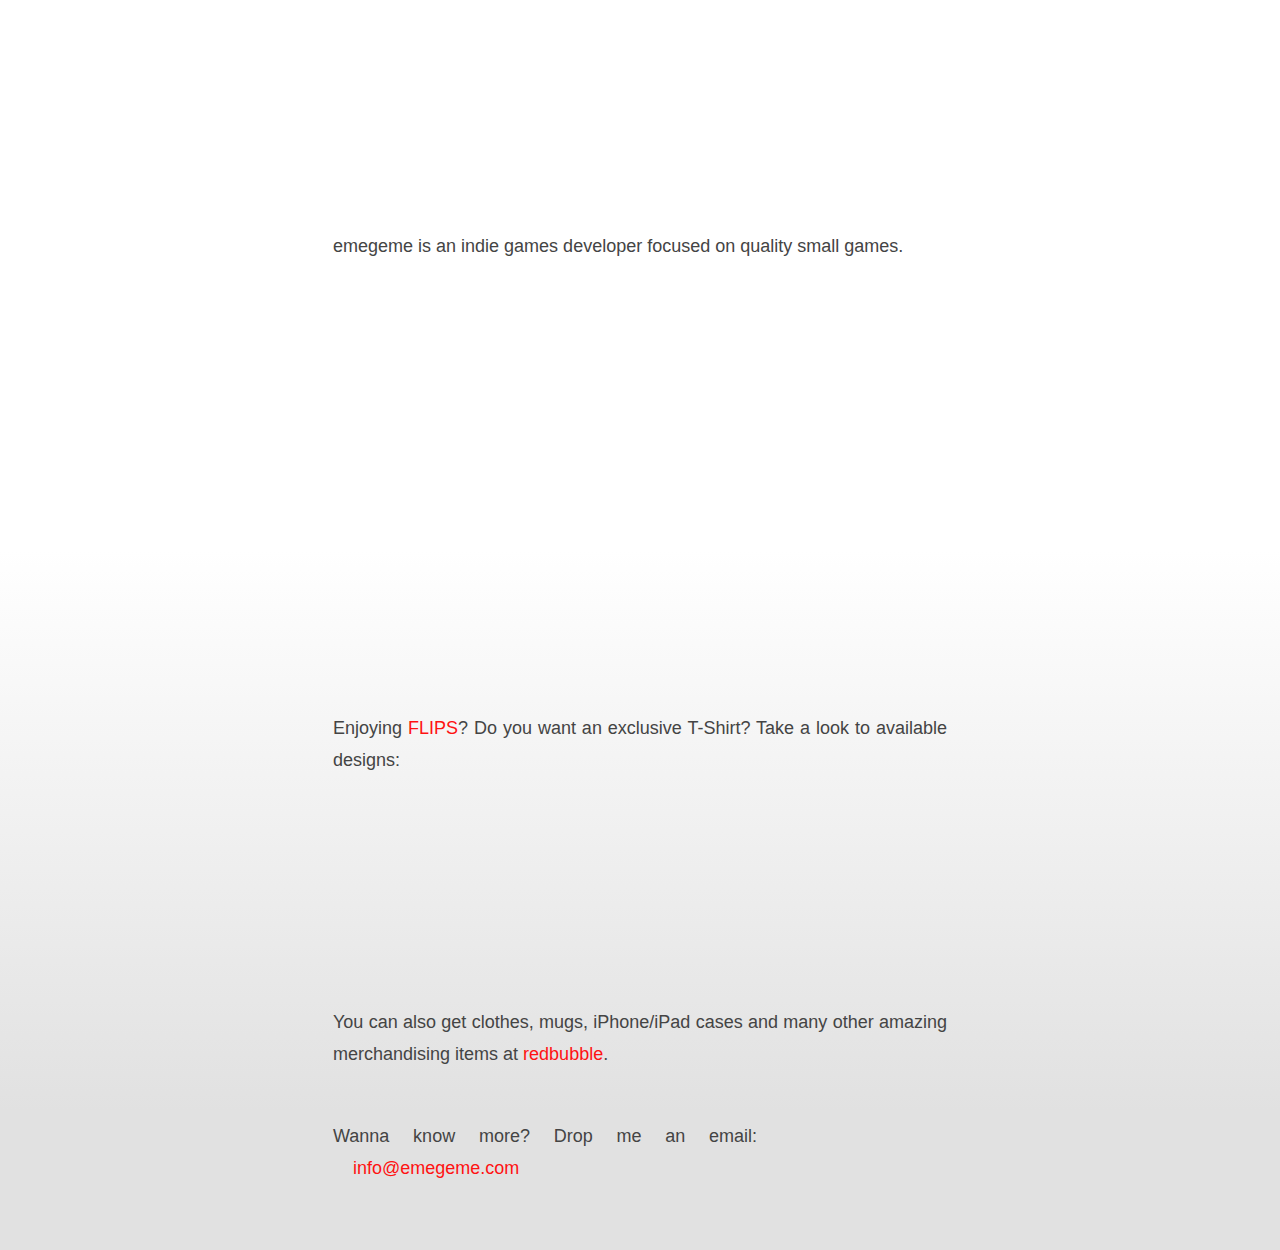
==== index.html @ 6b52ac9e "Update index.html" ====
<!DOCTYPE html>
<html>
    <head>
	    <meta charset="utf-8">
        <meta http-equiv="X-UA-Compatible" content="IE=edge,chrome=1">
		
        <title>emegeme - tech and videogames development</title>
        
        <meta name="title" content="emegeme - tech and videogames development" />
        <meta name="description" content="emegeme is an indie games developer, focused on creating quality small games." />
        <meta name="keywords" content="emegeme, raylib, flips, videogames, wp7, windows phone, games, mobile, android, custom games, advergaming, darts" />
		<meta name="viewport" content="width=device-width">        

        <!-- Facebook metatags for sharing -->
        <meta property="og:title" content="emegeme - tech and videogames development"/>
        <meta property="og:image:type" content="image/png" />
        <meta property="og:image" content="http://www.emegeme.com/common/emegeme_logo.png"/>
        <meta property="og:url" content="http://www.emegeme.com" />
        <meta property="og:site_name" content="emegeme"/>
        <meta property="og:description" content="emegeme is an indie games developer, focused on creating quality small games."/>

		<link rel="shortcut icon" href="favicon.ico" />
        <link href="common/style.css" rel="stylesheet" type="text/css" />

        <!-- jQuery JavaScript Library -->
        <script src="http://code.jquery.com/jquery-1.10.0.min.js" type="text/javascript"></script>

        <!-- jQuery SlimBox 2 plugin -->
        <script src="common/slimbox2/js/slimbox2.js" type="text/javascript"></script>
        <link rel="stylesheet" href="common/slimbox2/css/slimbox2.css" type="text/css" />
        
        <!-- Facebook Conversion Code for visitas_emegeme -->
        <script>
            (function() {
                var _fbq = window._fbq || (window._fbq = []);
                
                if (!_fbq.loaded) {
                    var fbds = document.createElement('script');
                    fbds.async = true;
                    fbds.src = '//connect.facebook.net/en_US/fbds.js';
                    var s = document.getElementsByTagName('script')[0];
                    s.parentNode.insertBefore(fbds, s);
                    _fbq.loaded = true;
                }
            })();
            window._fbq = window._fbq || [];
            window._fbq.push(['track', '6030427343801', {'value':'0.00','currency':'EUR'}]);
        </script>
        
        <noscript><img height="1" width="1" alt="" style="display:none" src="https://www.facebook.com/tr?ev=6030427343801&amp;cd[value]=0.00&amp;cd[currency]=EUR&amp;noscript=1" /></noscript>
    </head>

    <body>

        <div id="fulldata">

        <div id="title"></div>
        
        <p>emegeme is an indie games developer focused on quality small games.</p>

        <div id="games">
            <a id="game01" href="https://www.microsoft.com/en-us/store/p/dart-that-target/9nblggh08wf1" target="_blank"></a>
            <a id="game02" href="https://www.microsoft.com/en-us/store/p/flips/9nblggh08wcm" target="_blank"></a>
            <a id="game04" href="http://www.emegeme.com/presskit/flips/flips.html" target="_self"></a>
            <a id="game03" href="http://www.raylib.com" target="_blank"></a>
            <a id="game05" href="http://www.raylib.com/games/koala_seasons.html" target="_self"></a>
            <a id="game06" href="" target="_blank"></a>
        </div>
        
        <p>Enjoying <a href="https://www.microsoft.com/en-us/store/p/flips/9nblggh08wcm?rtc=1" target="_blank">FLIPS</a>? Do you want an exclusive T-Shirt? Take a look to available designs:</p>

        <div id="designs_container">
            <a href="tshirts/male_CacahueteBoy.jpg" rel="lightbox[tshirt]" title="Cacahuete Boy TShirt (male version)"><div class="box" id="tshirt01"></div></a>
            <a href="tshirts/female_CitricDreams.jpg" rel="lightbox[tshirt]" title="Citric Dreams TShirt (female version)"><div class="box" id="tshirt02"></div></a>
            <a href="tshirts/male_JustMyFries.jpg" rel="lightbox[tshirt]" title="Just My Fries TShirt (male version)"><div class="box" id="tshirt03"></div></a>
            <a href="tshirts/female_VeganRules.jpg" rel="lightbox[tshirt]" title="Vegan Rules (female version)"><div class="box" id="tshirt04"></div></a>
            <a href="tshirts/male_CoolPapa.jpg" rel="lightbox[tshirt]" title="Cool Papa (male version)"><div class="box" id="tshirt05"></div></a>
            <a href="http://www.redbubble.com/people/raysan/works/15110166-hot-hot-hot" target="_blank" title="Hot Hot Hot"><div class="box" id="tshirt06"></div></a>
            <a href="http://www.redbubble.com/people/raysan/works/15110576-coco-loco" target="_blank" title="Coco Loco"><div class="box" id="tshirt07"></div></a>
            <a href="http://www.redbubble.com/people/raysan/works/15110454-ole-guacamole" target="_blank" title="Ole Guacamole"><div class="box" id="tshirt08"></div></a>
            <a href="http://www.redbubble.com/people/raysan/works/15110275-lets-date" target="_blank" title="Let's Date"><div class="box" id="tshirt09"></div></a>
            <a href="http://www.redbubble.com/people/raysan/works/15110660-peas-n-love" target="_blank" title="Peas'n'Love"><div class="box" id="tshirt10"></div></a>
            <div class="box" id="tshirt00"></div>
            <div class="box" id="tshirt00"></div>
        </div>
        
        <p>You can also get clothes, mugs, iPhone/iPad cases and many other amazing merchandising items at <a href="http://www.redbubble.com/people/raysan">redbubble</a>.</p>
        
        <div id="down_container">
            <div id="contact">
                <p>Wanna know more? Drop me an email: <a id="info" href="mailto:info@emegeme.com?subject=Hello!&amp;body=Hello!">info@emegeme.com</a></p>
            </div>
            <div id="social">
                <a id="twitter" href="https://twitter.com/emegemegames" target="_blank"></a>
                <a id="facebook" href="https://www.facebook.com/emegemegames" target="_blank"></a>
            </div>
        </div>

        <div id="footer"></div>
        </div>

        <!-- GOOGLE ANALYTICS - New Asynchronous Snippet -->
        <script>
            (function(i,s,o,g,r,a,m){i['GoogleAnalyticsObject']=r;i[r]=i[r]||function(){
			(i[r].q=i[r].q||[]).push(arguments)},i[r].l=1*new Date();a=s.createElement(o),
			m=s.getElementsByTagName(o)[0];a.async=1;a.src=g;m.parentNode.insertBefore(a,m)
			})(window,document,'script','http://www.google-analytics.com/analytics.js','ga');

			ga('create', 'UA-30797022-1', 'emegeme.com');
			ga('send', 'pageview');
        </script>
    </body>
</html>
---- common/style.css ----
@font-face {
    font-family: 'antipasto_regular';
    src: url('font/antipasto_regular.eot');
    src: url('font/antipasto_regular.eot?#iefix') format('embedded-opentype'),
         url('font/antipasto_regular.woff') format('woff'),
         url('font/antipasto_regular.ttf') format('truetype');
    font-weight: normal;
    font-style: normal;
}

*{padding:0px; margin:0px; font-family: antipasto_regular,Verdana, Arial; -moz-font-smoothing: none;-webkit-font-smoothing: none; line-height:32px;}
a{text-decoration: none; color:#ff1212;}
a:hover{ color:#ff0036; }

body {
  margin: 0 auto;
  background-color: rgb(225,225,225);
  background-repeat: no-repeat; 
  background-image: linear-gradient(bottom, rgb(225,225,225) 5%, rgb(255,255,255) 53%);
  background-image: -o-linear-gradient(bottom, rgb(225,225,225) 5%, rgb(255,255,255) 53%);
  background-image: -moz-linear-gradient(bottom, rgb(225,225,225) 5%, rgb(255,255,255) 53%);
  background-image: -webkit-linear-gradient(bottom, rgb(225,225,225) 5%, rgb(255,255,255) 53%);
  background-image: -ms-linear-gradient(bottom, rgb(225,225,225) 5%, rgb(255,255,255) 53%);
  background-image: -webkit-gradient(linear, left bottom, left top, color-stop(0.05, rgb(225,225,225)), color-stop(0.53, rgb(255,255,255)));
  text-align: center;
}

p{
  font-size: 18px;
  margin-left: 1em;
  margin-right: 1em;
  margin-top: 20px;
  color: #444444;
  text-align: justify;
  line-height: 32px;
  -webkit-font-smoothing: antialiased;
}

::-webkit-scrollbar { width: 8px; height: 8px;}
::-webkit-scrollbar-button:start:decrement,
::-webkit-scrollbar-button:end:increment { display: block; height: 10px;}
::-webkit-scrollbar-button:vertical:increment { background-color: #fff;}
::-webkit-scrollbar-track-piece { background-color: #8d8d8d; -webkit-border-radius: 4px;}
::-webkit-scrollbar-thumb:vertical { height: 50px; background-color: #ffa523; -webkit-border-radius: 3px;}
::-webkit-scrollbar-thumb:horizontal { width: 50px; background-color: #ffa523; -webkit-border-radius: 3px;}
  
#fulldata {
	width: 650px;
	height: 600px;
	margin: 0 auto 0 auto;
	float: none;
	position: relative;
}

#title {
	width: 650px;
	height: 210px; 
	position: relative;
	top: 10px;
	background-image: url(logo.png);
}

/* GAMES SECTION STYLE */
/* -------------------------------------------- */
#games {
	width: 650px;
	height: 430px; 
	position: relative;
	top: 10px;
}

#game01 {
	width: 215px;
	height: 215px;
	float: left;
	position: relative;
	top: 0px;
	left: 2px;
    background-image: url(btn_game01.png);
	background-position: 0 215px;
	cursor: pointer;
	z-index: 6;
}#game01:hover{ background-position: 0 0; }

#game02 {
	width: 215px;
	height: 215px;
	float: left;
	position: relative;
	top: 0px;
	left: 2px;
    background-image: url(btn_game02.png);
	background-position: 0 215px;
	cursor: pointer;
	z-index: 6;
}#game02:hover{ background-position: 0 0; }

#game03 {
	width: 215px;
	height: 215px;
	float: left;
	position: relative;
	top: 0px;
	left: 2px;
    background-image: url(../common/btn_game03.png);
	background-position: 0 215px;
	z-index: 6;
}#game03:hover{ background-position: 0 0; }

#game04 {
	width: 215px;
	height: 215px;
	float: left;
	position: relative;
	top: 0px;
	left: 2px;
    background-image: url(btn_game04.png);
	background-position: 0 215px;
	z-index: 6;
}#game04:hover{ background-position: 0 0; }

#game05 {
	width: 215px;
	height: 215px;
	float: left;
	position: relative;
	top: 0px;
	left: 2px;
    background-image: url(btn_game05.png);
	background-position: 0 215px;
	z-index: 6;
}#game05:hover{ background-position: 0 0; }

#game06 {
	width: 215px;
	height: 215px;
	float: left;
	position: relative;
	top: 0px;
	left: 2px;
    background-image: url(btn_game_null.png);
	background-position: 0 215px;
    cursor: default;
	z-index: 6;
}#game06:hover{ }
/* -------------------------------------------- */

/* TSHIRTS SECTION STYLE */
/* -------------------------------------------- */
#designs_container{
	width: 650px;
	height: 210px; 
	position: relative;
	top: 0px;
	left: 22px;
	overflow: visible;
}

.box {
	width: 80px;
	height: 80px;
	float: left;
	position: relative;
	top: 0px;
	background-position: 0 -80px;
    background-repeat: no-repeat;
	cursor: pointer;
	z-index: 6;
    margin-right: 23px;
    margin-top: 20px;
}

#tshirt00{ background-image: url(../tshirts/tshirt00.png); cursor: default;
}#tshirt00:hover{ background-position: 0 0; }

#tshirt01 { background-image: url(../tshirts/tshirt01.png);
}#tshirt01:hover{ background-position: 0 0; }

#tshirt02 { background-image: url(../tshirts/tshirt02.png);
}#tshirt02:hover{ background-position: 0 0; }

#tshirt03 { background-image: url(../tshirts/tshirt03.png);
}#tshirt03:hover{ background-position: 0 0; }

#tshirt04{ background-image: url(../tshirts/tshirt04.png);
}#tshirt04:hover{ background-position: 0 0; }

#tshirt05{ background-image: url(../tshirts/tshirt05.png);
}#tshirt05:hover{ background-position: 0 0; }

#tshirt06{ background-image: url(../tshirts/tshirt06.png);
}#tshirt06:hover{ background-position: 0 0; }

#tshirt07{ background-image: url(../tshirts/tshirt07.png);
}#tshirt07:hover{ background-position: 0 0; }

#tshirt08{ background-image: url(../tshirts/tshirt08.png);
}#tshirt08:hover{ background-position: 0 0; }

#tshirt09{ background-image: url(../tshirts/tshirt09.png);
}#tshirt09:hover{ background-position: 0 0; }

#tshirt10{ background-image: url(../tshirts/tshirt10.png);
}#tshirt10:hover{ background-position: 0 0; }
/* -------------------------------------------- */

#info {
	height: 20px;
	position: relative;
	top: 0px;
	cursor: pointer;
    color: AAAAAA;
    margin-left: 20px;
}

#wanttshirt { margin-top: 5px;}
#wanttshirt_link { margin-left: 44px; }

#down_container {
	width: 650px;
	height: 120px; 
	position: relative;
	top: 10px;
}

#contact {
    width: 460px;
    height: 100px;
    position: relative;
    float: left;
    top: 20px;
}

#social {
    width: 150px;
    height: 70px;
    position: relative;
    float: left;
    margin-top: 30px;
    margin-left: 36px;
}

#twitter {
	width: 50px;
	height: 50px;
	float: left;
	position: relative;
	top: 0px;
	left: 2px;
    background-image: url(btn_twitter.png);
	background-position: 0 50px;
	cursor: pointer;
	z-index: 6;
    margin-right: 16px;
}#twitter:hover{ background-position: 0 0; }

#facebook {
	width: 50px;
	height: 50px;
	float: left;
	position: relative;
	top: 0px;
	left: 2px;
    background-image: url(btn_facebook.png);
	background-position: 0 50px;
	cursor: pointer;
	z-index: 6;
}#facebook:hover{ background-position: 0 0; }

#footer {
	width: 650px;
	height: 40px; 
	position: relative;
	margin-top: 20px;
	background-image: url(copyright.png);
	background-repeat: no-repeat;
}

img.logo {
	position: absolute;
	left: 0;
	top: 0;
    z-index: 0;
}

#art { opacity: 0; }
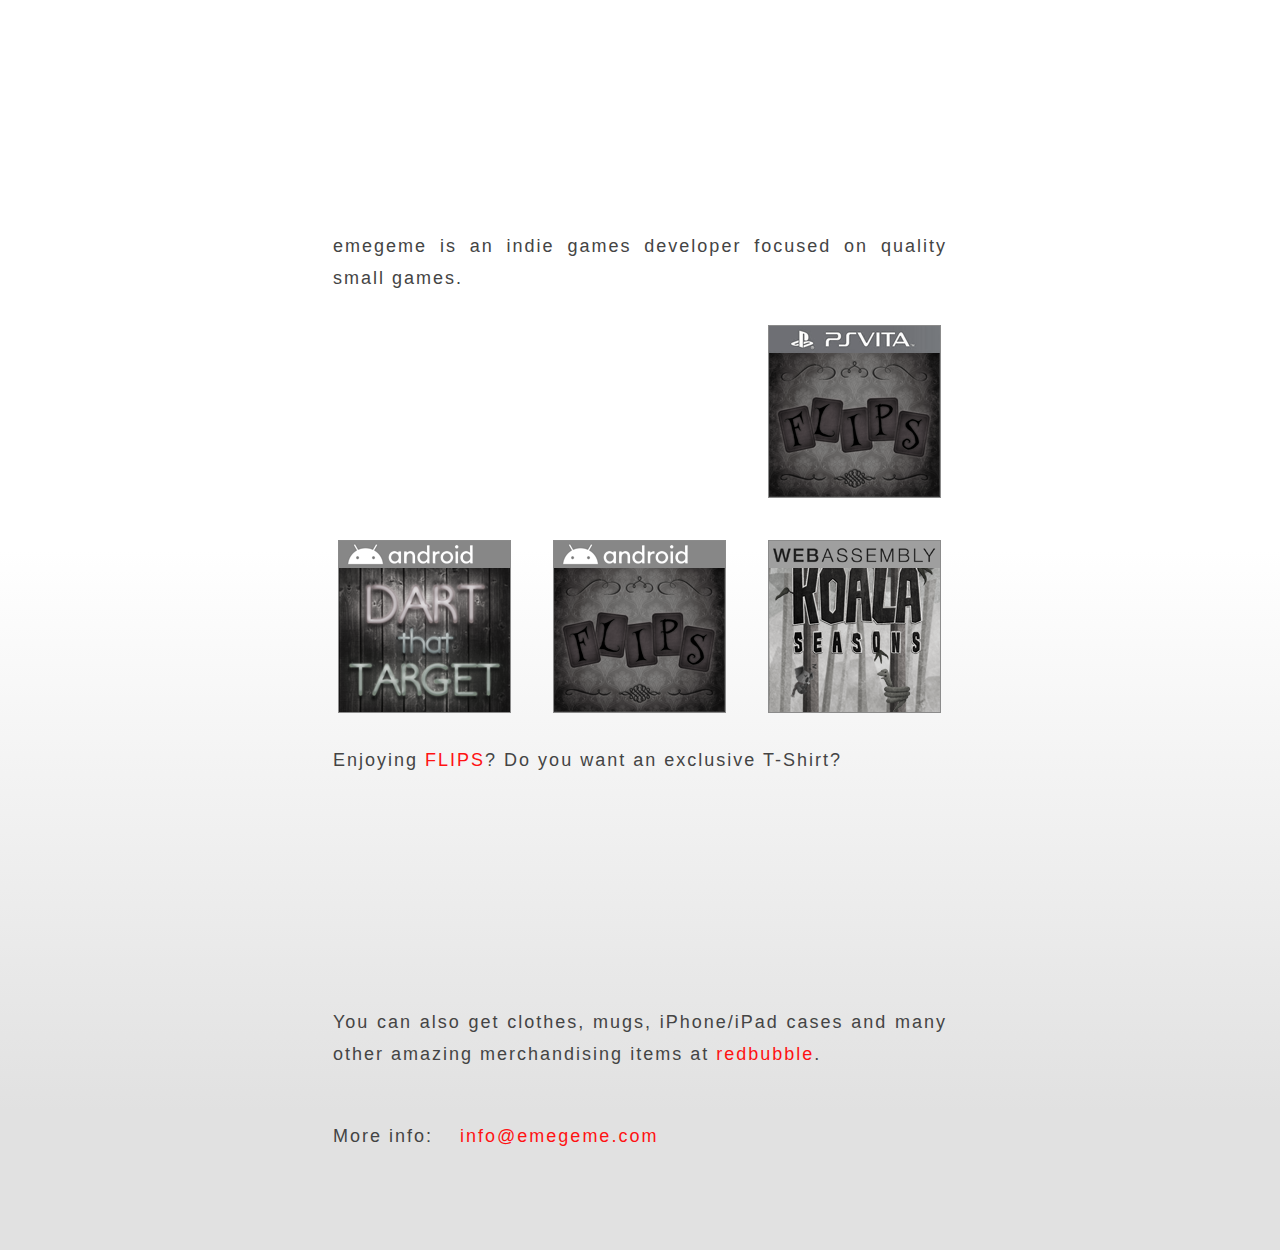
==== commit aa69e08b: "Update!" ====
--- a/index.html
+++ b/index.html
@@ -1,15 +1,15 @@
 <!DOCTYPE html>
 <html>
     <head>
-	    <meta charset="utf-8">
+        <meta charset="utf-8">
         <meta http-equiv="X-UA-Compatible" content="IE=edge,chrome=1">
-		
+        
         <title>emegeme - tech and videogames development</title>
         
         <meta name="title" content="emegeme - tech and videogames development" />
         <meta name="description" content="emegeme is an indie games developer, focused on creating quality small games." />
         <meta name="keywords" content="emegeme, raylib, flips, videogames, wp7, windows phone, games, mobile, android, custom games, advergaming, darts" />
-		<meta name="viewport" content="width=device-width">        
+        <meta name="viewport" content="width=device-width">        
 
         <!-- Facebook metatags for sharing -->
         <meta property="og:title" content="emegeme - tech and videogames development"/>
@@ -19,7 +19,7 @@
         <meta property="og:site_name" content="emegeme"/>
         <meta property="og:description" content="emegeme is an indie games developer, focused on creating quality small games."/>
 
-		<link rel="shortcut icon" href="favicon.ico" />
+        <link rel="shortcut icon" href="favicon.ico" />
         <link href="common/style.css" rel="stylesheet" type="text/css" />
 
         <!-- jQuery JavaScript Library -->
@@ -29,85 +29,65 @@
         <script src="common/slimbox2/js/slimbox2.js" type="text/javascript"></script>
         <link rel="stylesheet" href="common/slimbox2/css/slimbox2.css" type="text/css" />
         
-        <!-- Facebook Conversion Code for visitas_emegeme -->
-        <script>
-            (function() {
-                var _fbq = window._fbq || (window._fbq = []);
-                
-                if (!_fbq.loaded) {
-                    var fbds = document.createElement('script');
-                    fbds.async = true;
-                    fbds.src = '//connect.facebook.net/en_US/fbds.js';
-                    var s = document.getElementsByTagName('script')[0];
-                    s.parentNode.insertBefore(fbds, s);
-                    _fbq.loaded = true;
-                }
-            })();
-            window._fbq = window._fbq || [];
-            window._fbq.push(['track', '6030427343801', {'value':'0.00','currency':'EUR'}]);
-        </script>
-        
-        <noscript><img height="1" width="1" alt="" style="display:none" src="https://www.facebook.com/tr?ev=6030427343801&amp;cd[value]=0.00&amp;cd[currency]=EUR&amp;noscript=1" /></noscript>
     </head>
 
     <body>
 
         <div id="fulldata">
+            <div id="title"></div>
+            
+            <p>emegeme is an indie games developer focused on quality small games.</p>
 
-        <div id="title"></div>
-        
-        <p>emegeme is an indie games developer focused on quality small games.</p>
+            <div id="games">
+                <a class="cgame" id="game01" href="https://www.microsoft.com/en-us/store/p/dart-that-target/9nblggh08wf1" target="_blank"></a>
+                <a class="cgame" id="game02" href="https://www.microsoft.com/en-us/store/p/flips/9nblggh08wcm" target="_blank"></a>
+                <a class="cgame" id="game03" href="http://www.emegeme.com/presskit/flips/flips.html" target="_self"></a>
+                <a class="cgame" id="game04" href="" target="_blank"></a>
+                <a class="cgame" id="game05" href="" target="_blank"></a>
+                <a class="cgame" id="game06" href="http://www.raylib.com/games/koala_seasons.html" target="_blank"></a>
+            </div>
+            
+            <p>Enjoying <a href="https://www.microsoft.com/en-us/store/p/flips/9nblggh08wcm?rtc=1" target="_blank">FLIPS</a>? Do you want an exclusive T-Shirt?</p>
 
-        <div id="games">
-            <a id="game01" href="https://www.microsoft.com/en-us/store/p/dart-that-target/9nblggh08wf1" target="_blank"></a>
-            <a id="game02" href="https://www.microsoft.com/en-us/store/p/flips/9nblggh08wcm" target="_blank"></a>
-            <a id="game04" href="http://www.emegeme.com/presskit/flips/flips.html" target="_self"></a>
-            <a id="game03" href="http://www.raylib.com" target="_blank"></a>
-            <a id="game05" href="http://www.raylib.com/games/koala_seasons.html" target="_self"></a>
-            <a id="game06" href="" target="_blank"></a>
-        </div>
-        
-        <p>Enjoying <a href="https://www.microsoft.com/en-us/store/p/flips/9nblggh08wcm?rtc=1" target="_blank">FLIPS</a>? Do you want an exclusive T-Shirt? Take a look to available designs:</p>
+            <div id="designs_container">
+                <a href="tshirts/male_CacahueteBoy.jpg" rel="lightbox[tshirt]" title="Cacahuete Boy TShirt (male version)"><div class="box" id="tshirt01"></div></a>
+                <a href="tshirts/female_CitricDreams.jpg" rel="lightbox[tshirt]" title="Citric Dreams TShirt (female version)"><div class="box" id="tshirt02"></div></a>
+                <a href="tshirts/male_JustMyFries.jpg" rel="lightbox[tshirt]" title="Just My Fries TShirt (male version)"><div class="box" id="tshirt03"></div></a>
+                <a href="tshirts/female_VeganRules.jpg" rel="lightbox[tshirt]" title="Vegan Rules (female version)"><div class="box" id="tshirt04"></div></a>
+                <a href="tshirts/male_CoolPapa.jpg" rel="lightbox[tshirt]" title="Cool Papa (male version)"><div class="box" id="tshirt05"></div></a>
+                <a href="http://www.redbubble.com/people/raysan/works/15110166-hot-hot-hot" target="_blank" title="Hot Hot Hot"><div class="box" id="tshirt06"></div></a>
+                <a href="http://www.redbubble.com/people/raysan/works/15110576-coco-loco" target="_blank" title="Coco Loco"><div class="box" id="tshirt07"></div></a>
+                <a href="http://www.redbubble.com/people/raysan/works/15110454-ole-guacamole" target="_blank" title="Ole Guacamole"><div class="box" id="tshirt08"></div></a>
+                <a href="http://www.redbubble.com/people/raysan/works/15110275-lets-date" target="_blank" title="Let's Date"><div class="box" id="tshirt09"></div></a>
+                <a href="http://www.redbubble.com/people/raysan/works/15110660-peas-n-love" target="_blank" title="Peas'n'Love"><div class="box" id="tshirt10"></div></a>
+                <div class="box" id="tshirt00"></div>
+                <div class="box" id="tshirt00"></div>
+            </div>
+            
+            <p>You can also get clothes, mugs, iPhone/iPad cases and many other amazing merchandising items at <a href="http://www.redbubble.com/people/raysan">redbubble</a>.</p>
+            
+            <div id="down_container">
+                <div id="contact">
+                    <p>More info: <a id="info" href="mailto:info@emegeme.com?subject=Hello!&amp;body=Hello!">info@emegeme.com</a></p>
+                </div>
+                <div id="social">
+                    <a id="twitter" href="https://twitter.com/emegemegames" target="_blank"></a>
+                    <a id="facebook" href="https://www.facebook.com/emegemegames" target="_blank"></a>
+                </div>
+            </div>
 
-        <div id="designs_container">
-            <a href="tshirts/male_CacahueteBoy.jpg" rel="lightbox[tshirt]" title="Cacahuete Boy TShirt (male version)"><div class="box" id="tshirt01"></div></a>
-            <a href="tshirts/female_CitricDreams.jpg" rel="lightbox[tshirt]" title="Citric Dreams TShirt (female version)"><div class="box" id="tshirt02"></div></a>
-            <a href="tshirts/male_JustMyFries.jpg" rel="lightbox[tshirt]" title="Just My Fries TShirt (male version)"><div class="box" id="tshirt03"></div></a>
-            <a href="tshirts/female_VeganRules.jpg" rel="lightbox[tshirt]" title="Vegan Rules (female version)"><div class="box" id="tshirt04"></div></a>
-            <a href="tshirts/male_CoolPapa.jpg" rel="lightbox[tshirt]" title="Cool Papa (male version)"><div class="box" id="tshirt05"></div></a>
-            <a href="http://www.redbubble.com/people/raysan/works/15110166-hot-hot-hot" target="_blank" title="Hot Hot Hot"><div class="box" id="tshirt06"></div></a>
-            <a href="http://www.redbubble.com/people/raysan/works/15110576-coco-loco" target="_blank" title="Coco Loco"><div class="box" id="tshirt07"></div></a>
-            <a href="http://www.redbubble.com/people/raysan/works/15110454-ole-guacamole" target="_blank" title="Ole Guacamole"><div class="box" id="tshirt08"></div></a>
-            <a href="http://www.redbubble.com/people/raysan/works/15110275-lets-date" target="_blank" title="Let's Date"><div class="box" id="tshirt09"></div></a>
-            <a href="http://www.redbubble.com/people/raysan/works/15110660-peas-n-love" target="_blank" title="Peas'n'Love"><div class="box" id="tshirt10"></div></a>
-            <div class="box" id="tshirt00"></div>
-            <div class="box" id="tshirt00"></div>
-        </div>
-        
-        <p>You can also get clothes, mugs, iPhone/iPad cases and many other amazing merchandising items at <a href="http://www.redbubble.com/people/raysan">redbubble</a>.</p>
-        
-        <div id="down_container">
-            <div id="contact">
-                <p>Wanna know more? Drop me an email: <a id="info" href="mailto:info@emegeme.com?subject=Hello!&amp;body=Hello!">info@emegeme.com</a></p>
-            </div>
-            <div id="social">
-                <a id="twitter" href="https://twitter.com/emegemegames" target="_blank"></a>
-                <a id="facebook" href="https://www.facebook.com/emegemegames" target="_blank"></a>
-            </div>
-        </div>
-
-        <div id="footer"></div>
+            <div id="footer"></div>
         </div>
 
         <!-- GOOGLE ANALYTICS - New Asynchronous Snippet -->
         <script>
             (function(i,s,o,g,r,a,m){i['GoogleAnalyticsObject']=r;i[r]=i[r]||function(){
-			(i[r].q=i[r].q||[]).push(arguments)},i[r].l=1*new Date();a=s.createElement(o),
-			m=s.getElementsByTagName(o)[0];a.async=1;a.src=g;m.parentNode.insertBefore(a,m)
-			})(window,document,'script','http://www.google-analytics.com/analytics.js','ga');
+            (i[r].q=i[r].q||[]).push(arguments)},i[r].l=1*new Date();a=s.createElement(o),
+            m=s.getElementsByTagName(o)[0];a.async=1;a.src=g;m.parentNode.insertBefore(a,m)
+            })(window,document,'script','http://www.google-analytics.com/analytics.js','ga');
 
-			ga('create', 'UA-30797022-1', 'emegeme.com');
-			ga('send', 'pageview');
+            ga('create', 'UA-30797022-1', 'emegeme.com');
+            ga('send', 'pageview');
         </script>
     </body>
 </html>
--- a/common/style.css
+++ b/common/style.css
@@ -27,6 +27,7 @@
 
 p{
   font-size: 18px;
+  letter-spacing: 2px;
   margin-left: 1em;
   margin-right: 1em;
   margin-top: 20px;
@@ -69,80 +70,24 @@
 	top: 10px;
 }
 
-#game01 {
-	width: 215px;
+.cgame {
+    width: 215px;
 	height: 215px;
 	float: left;
 	position: relative;
 	top: 0px;
 	left: 2px;
-    background-image: url(btn_game01.png);
 	background-position: 0 215px;
 	cursor: pointer;
 	z-index: 6;
-}#game01:hover{ background-position: 0 0; }
-
-#game02 {
-	width: 215px;
-	height: 215px;
-	float: left;
-	position: relative;
-	top: 0px;
-	left: 2px;
-    background-image: url(btn_game02.png);
-	background-position: 0 215px;
-	cursor: pointer;
-	z-index: 6;
-}#game02:hover{ background-position: 0 0; }
-
-#game03 {
-	width: 215px;
-	height: 215px;
-	float: left;
-	position: relative;
-	top: 0px;
-	left: 2px;
-    background-image: url(../common/btn_game03.png);
-	background-position: 0 215px;
-	z-index: 6;
-}#game03:hover{ background-position: 0 0; }
-
-#game04 {
-	width: 215px;
-	height: 215px;
-	float: left;
-	position: relative;
-	top: 0px;
-	left: 2px;
-    background-image: url(btn_game04.png);
-	background-position: 0 215px;
-	z-index: 6;
-}#game04:hover{ background-position: 0 0; }
-
-#game05 {
-	width: 215px;
-	height: 215px;
-	float: left;
-	position: relative;
-	top: 0px;
-	left: 2px;
-    background-image: url(btn_game05.png);
-	background-position: 0 215px;
-	z-index: 6;
-}#game05:hover{ background-position: 0 0; }
-
-#game06 {
-	width: 215px;
-	height: 215px;
-	float: left;
-	position: relative;
-	top: 0px;
-	left: 2px;
-    background-image: url(btn_game_null.png);
-	background-position: 0 215px;
-    cursor: default;
-	z-index: 6;
-}#game06:hover{ }
+}.cgame:hover{ background-position: 0 0; }
+ 
+#game01 { background-image: url(btn_game01.png); }
+#game02 { background-image: url(btn_game02.png); }
+#game03 { background-image: url(btn_game03.png); }
+#game04 { background-image: url(btn_game04.png); }
+#game05 { background-image: url(btn_game05.png); }
+#game06 { background-image: url(btn_game06.png); }
 /* -------------------------------------------- */
 
 /* TSHIRTS SECTION STYLE */
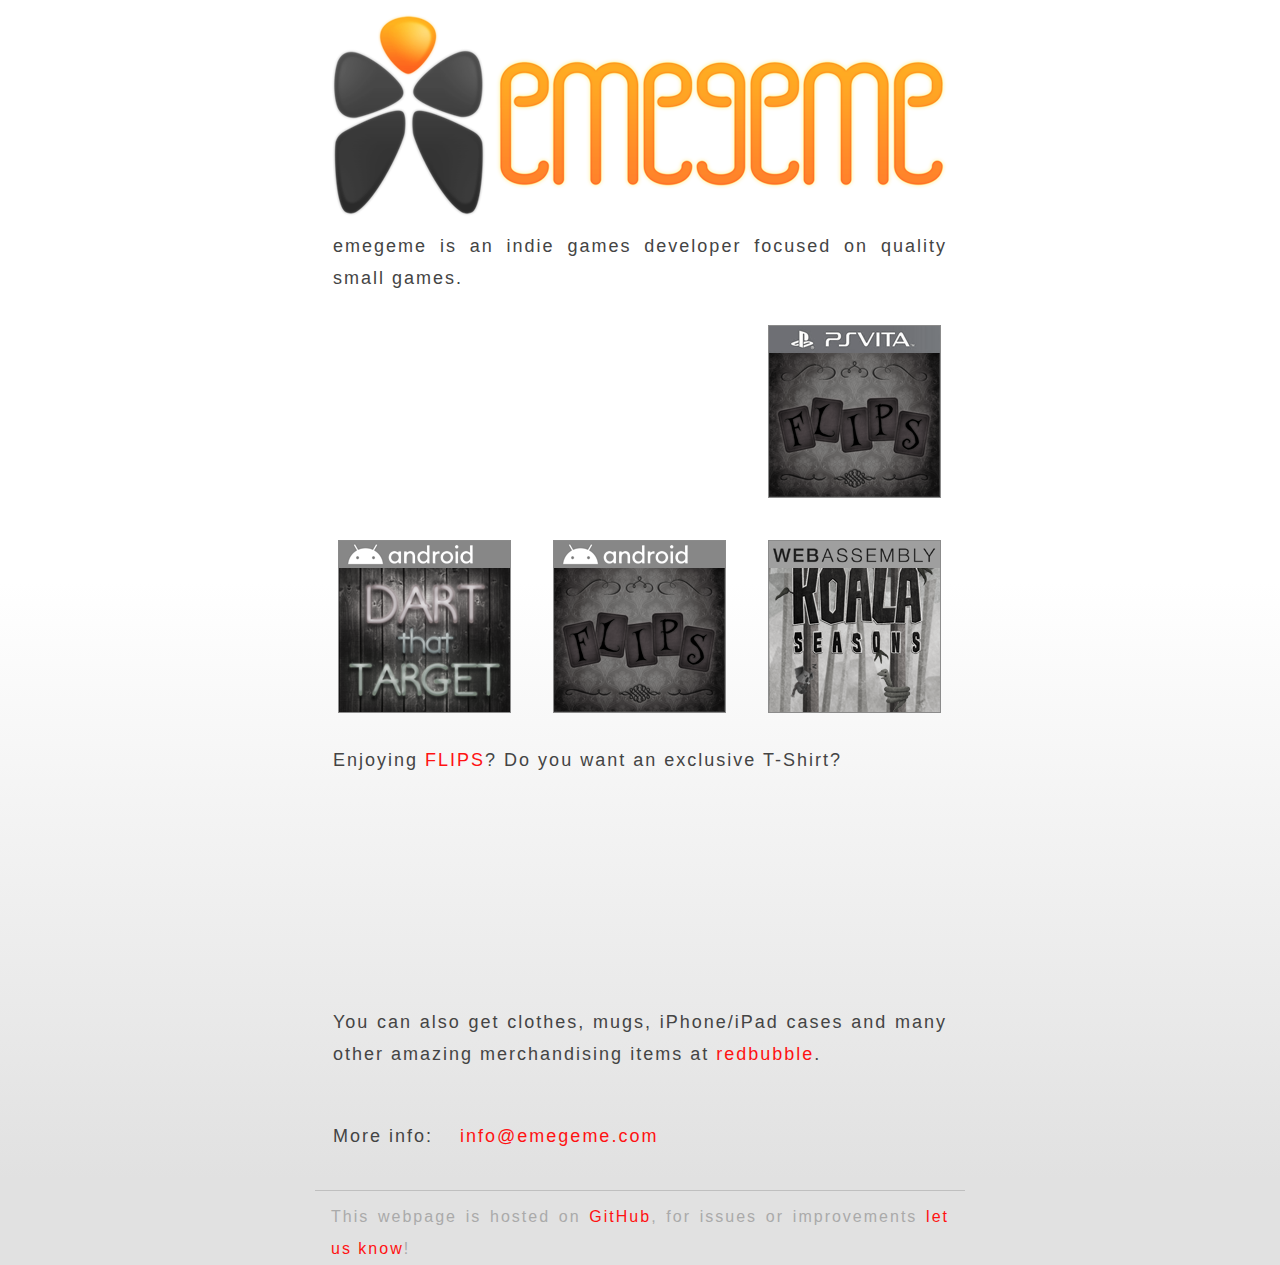
==== commit 48f3fbce: "Update FLIPS PSVita devkit" ====
--- a/index.html
+++ b/index.html
@@ -14,7 +14,7 @@
         <!-- Facebook metatags for sharing -->
         <meta property="og:title" content="emegeme - tech and videogames development"/>
         <meta property="og:image:type" content="image/png" />
-        <meta property="og:image" content="http://www.emegeme.com/common/emegeme_logo.png"/>
+        <meta property="og:image" content="http://www.emegeme.com/common/emegeme_icon.png"/>
         <meta property="og:url" content="http://www.emegeme.com" />
         <meta property="og:site_name" content="emegeme"/>
         <meta property="og:description" content="emegeme is an indie games developer, focused on creating quality small games."/>
@@ -76,7 +76,9 @@
                 </div>
             </div>
 
-            <div id="footer"></div>
+            <div class="footer">
+                <p>This webpage is hosted on <a href="https://github.com/emegeme/emegeme.com">GitHub</a>, for issues or improvements <a href="https://github.com/emegeme/emegeme.com/issues">let us know</a>!</p>
+            </div>
         </div>
 
         <!-- GOOGLE ANALYTICS - New Asynchronous Snippet -->
--- a/common/style.css
+++ b/common/style.css
@@ -46,40 +46,40 @@
 ::-webkit-scrollbar-thumb:horizontal { width: 50px; background-color: #ffa523; -webkit-border-radius: 3px;}
   
 #fulldata {
-	width: 650px;
-	height: 600px;
-	margin: 0 auto 0 auto;
-	float: none;
-	position: relative;
+    width: 650px;
+    height: 600px;
+    margin: 0 auto 0 auto;
+    float: none;
+    position: relative;
 }
 
 #title {
-	width: 650px;
-	height: 210px; 
-	position: relative;
-	top: 10px;
-	background-image: url(logo.png);
+    width: 650px;
+    height: 210px; 
+    position: relative;
+    top: 10px;
+    background-image: url(emegeme_logo.png);
 }
 
 /* GAMES SECTION STYLE */
 /* -------------------------------------------- */
 #games {
-	width: 650px;
-	height: 430px; 
-	position: relative;
-	top: 10px;
+    width: 650px;
+    height: 430px; 
+    position: relative;
+    top: 10px;
 }
 
 .cgame {
     width: 215px;
-	height: 215px;
-	float: left;
-	position: relative;
-	top: 0px;
-	left: 2px;
-	background-position: 0 215px;
-	cursor: pointer;
-	z-index: 6;
+    height: 215px;
+    float: left;
+    position: relative;
+    top: 0px;
+    left: 2px;
+    background-position: 0 215px;
+    cursor: pointer;
+    z-index: 6;
 }.cgame:hover{ background-position: 0 0; }
  
 #game01 { background-image: url(btn_game01.png); }
@@ -93,24 +93,24 @@
 /* TSHIRTS SECTION STYLE */
 /* -------------------------------------------- */
 #designs_container{
-	width: 650px;
-	height: 210px; 
-	position: relative;
-	top: 0px;
-	left: 22px;
-	overflow: visible;
+    width: 650px;
+    height: 210px; 
+    position: relative;
+    top: 0px;
+    left: 22px;
+    overflow: visible;
 }
 
 .box {
-	width: 80px;
-	height: 80px;
-	float: left;
-	position: relative;
-	top: 0px;
-	background-position: 0 -80px;
+    width: 80px;
+    height: 80px;
+    float: left;
+    position: relative;
+    top: 0px;
+    background-position: 0 -80px;
     background-repeat: no-repeat;
-	cursor: pointer;
-	z-index: 6;
+    cursor: pointer;
+    z-index: 6;
     margin-right: 23px;
     margin-top: 20px;
 }
@@ -150,10 +150,10 @@
 /* -------------------------------------------- */
 
 #info {
-	height: 20px;
-	position: relative;
-	top: 0px;
-	cursor: pointer;
+    height: 20px;
+    position: relative;
+    top: 0px;
+    cursor: pointer;
     color: AAAAAA;
     margin-left: 20px;
 }
@@ -162,10 +162,10 @@
 #wanttshirt_link { margin-left: 44px; }
 
 #down_container {
-	width: 650px;
-	height: 120px; 
-	position: relative;
-	top: 10px;
+    width: 650px;
+    height: 120px; 
+    position: relative;
+    top: 10px;
 }
 
 #contact {
@@ -186,45 +186,53 @@
 }
 
 #twitter {
-	width: 50px;
-	height: 50px;
-	float: left;
-	position: relative;
-	top: 0px;
-	left: 2px;
+    width: 50px;
+    height: 50px;
+    float: left;
+    position: relative;
+    top: 0px;
+    left: 2px;
     background-image: url(btn_twitter.png);
-	background-position: 0 50px;
-	cursor: pointer;
-	z-index: 6;
+    background-position: 0 50px;
+    cursor: pointer;
+    z-index: 6;
     margin-right: 16px;
 }#twitter:hover{ background-position: 0 0; }
 
 #facebook {
-	width: 50px;
-	height: 50px;
-	float: left;
-	position: relative;
-	top: 0px;
-	left: 2px;
+    width: 50px;
+    height: 50px;
+    float: left;
+    position: relative;
+    top: 0px;
+    left: 2px;
     background-image: url(btn_facebook.png);
-	background-position: 0 50px;
-	cursor: pointer;
-	z-index: 6;
+    background-position: 0 50px;
+    cursor: pointer;
+    z-index: 6;
 }#facebook:hover{ background-position: 0 0; }
 
-#footer {
-	width: 650px;
-	height: 40px; 
-	position: relative;
-	margin-top: 20px;
-	background-image: url(copyright.png);
-	background-repeat: no-repeat;
+.footer { 
+    font-size: 16px; 
+    letter-spacing: 1px; 
+    width:650px; 
+    float:left; 
+    position:relative; 
+    border-top:1px solid #bfbfbf; 
+    text-align: right; 
+    height:40px; 
+    padding-top:10px; 
+}
+.footer p { 
+    font-size:12pt; 
+    color:#aaaaaa; 
+    margin-top:0px;
 }
 
 img.logo {
-	position: absolute;
-	left: 0;
-	top: 0;
+    position: absolute;
+    left: 0;
+    top: 0;
     z-index: 0;
 }
 
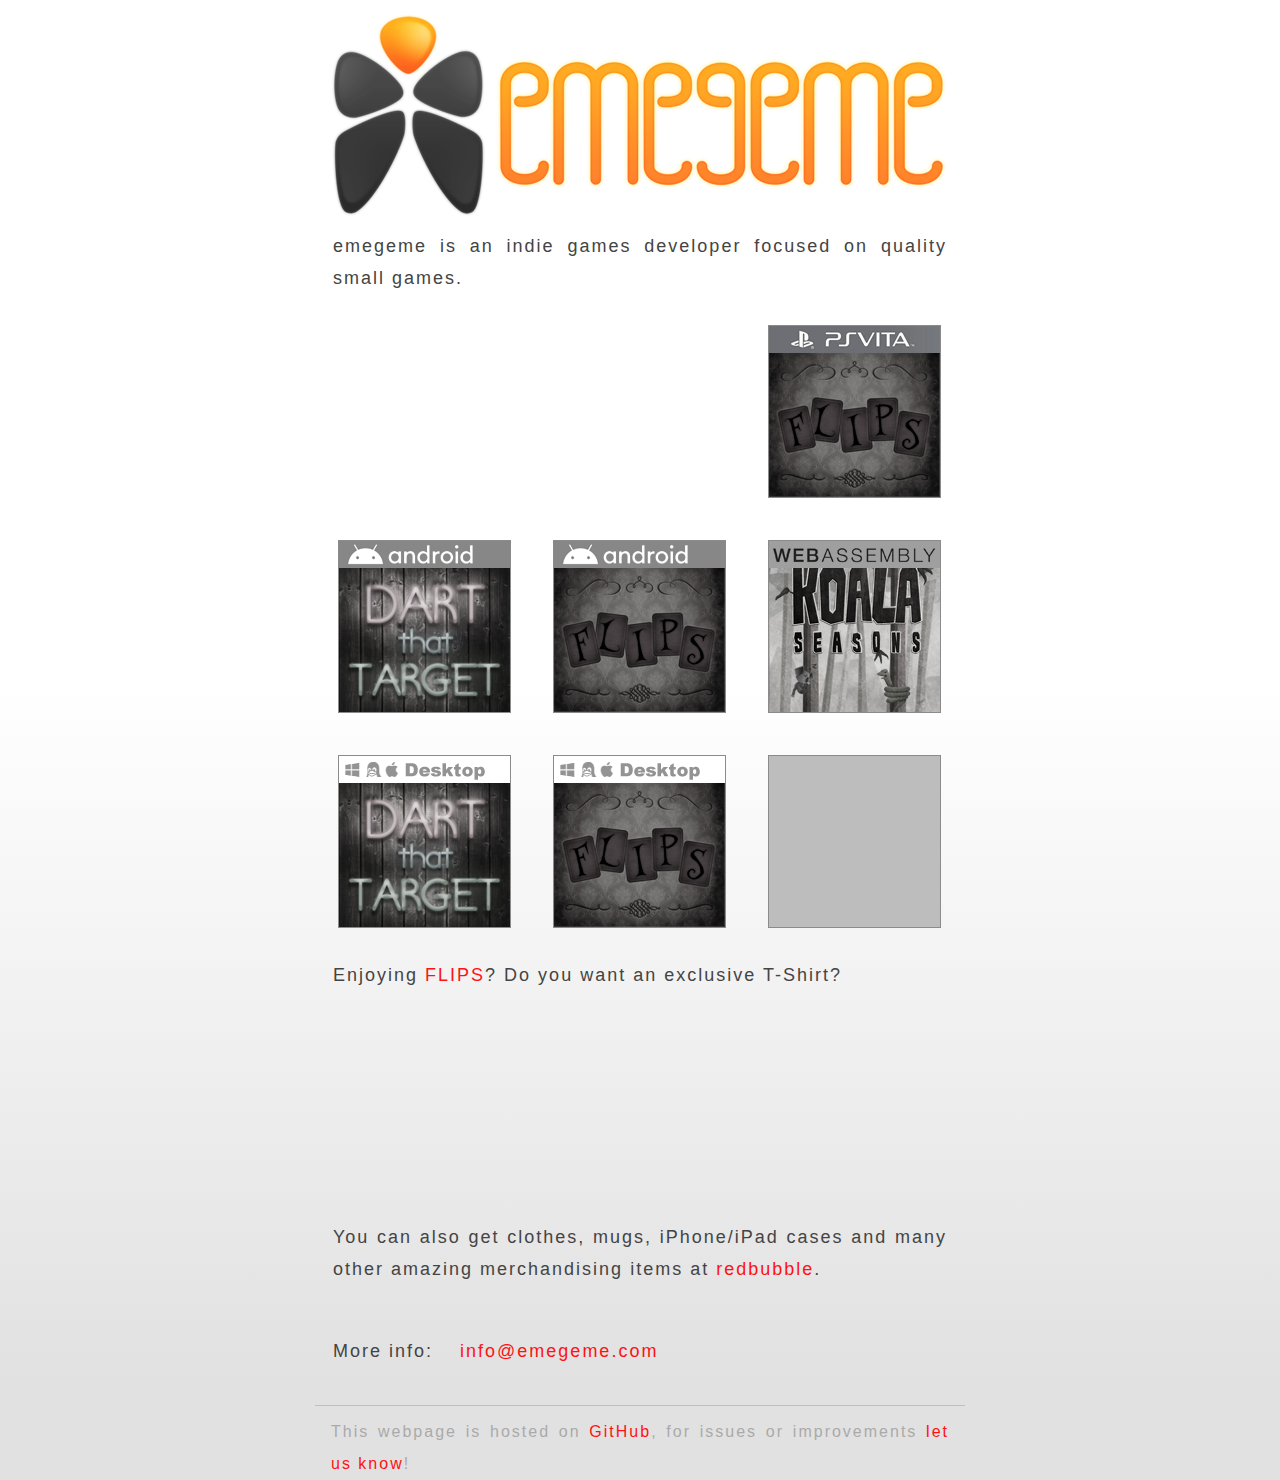
==== commit b767c01e: "Added new platforms" ====
--- a/index.html
+++ b/index.html
@@ -41,10 +41,13 @@
             <div id="games">
                 <a class="cgame" id="game01" href="https://www.microsoft.com/en-us/store/p/dart-that-target/9nblggh08wf1" target="_blank"></a>
                 <a class="cgame" id="game02" href="https://www.microsoft.com/en-us/store/p/flips/9nblggh08wcm" target="_blank"></a>
-                <a class="cgame" id="game03" href="http://www.emegeme.com/presskit/flips/flips.html" target="_self"></a>
-                <a class="cgame" id="game04" href="" target="_blank"></a>
-                <a class="cgame" id="game05" href="" target="_blank"></a>
-                <a class="cgame" id="game06" href="http://www.raylib.com/games/koala_seasons.html" target="_blank"></a>
+                <a class="cgame" id="game03" href="https://www.emegeme.com/presskit/flips/flips.html" target="_self"></a>
+                <a class="cgame" id="game04" href="https://play.google.com/store/apps/details?id=com.emegeme.dart" target="_blank"></a>
+                <a class="cgame" id="game05" href="https://play.google.com/store/apps/details?id=com.emegeme.flips" target="_blank"></a>
+                <a class="cgame" id="game06" href="https://www.raylib.com/games/koala_seasons.html" target="_blank"></a>
+                <a class="cgame" id="game07" href="https://raysan5.itch.io/dart-that-target" target="_blank"></a>
+                <a class="cgame" id="game08" href="https://raysan5.itch.io/flips" target="_blank"></a>
+                <a class="cgame" id="game09" href="https://www.raylib.com" target="_blank"></a>
             </div>
             
             <p>Enjoying <a href="https://www.microsoft.com/en-us/store/p/flips/9nblggh08wcm?rtc=1" target="_blank">FLIPS</a>? Do you want an exclusive T-Shirt?</p>
--- a/common/style.css
+++ b/common/style.css
@@ -65,7 +65,7 @@
 /* -------------------------------------------- */
 #games {
     width: 650px;
-    height: 430px; 
+    height: 645px; 
     position: relative;
     top: 10px;
 }
@@ -88,6 +88,9 @@
 #game04 { background-image: url(btn_game04.png); }
 #game05 { background-image: url(btn_game05.png); }
 #game06 { background-image: url(btn_game06.png); }
+#game07 { background-image: url(btn_game07.png); }
+#game08 { background-image: url(btn_game08.png); }
+#game09 { background-image: url(btn_game09.png); }
 /* -------------------------------------------- */
 
 /* TSHIRTS SECTION STYLE */
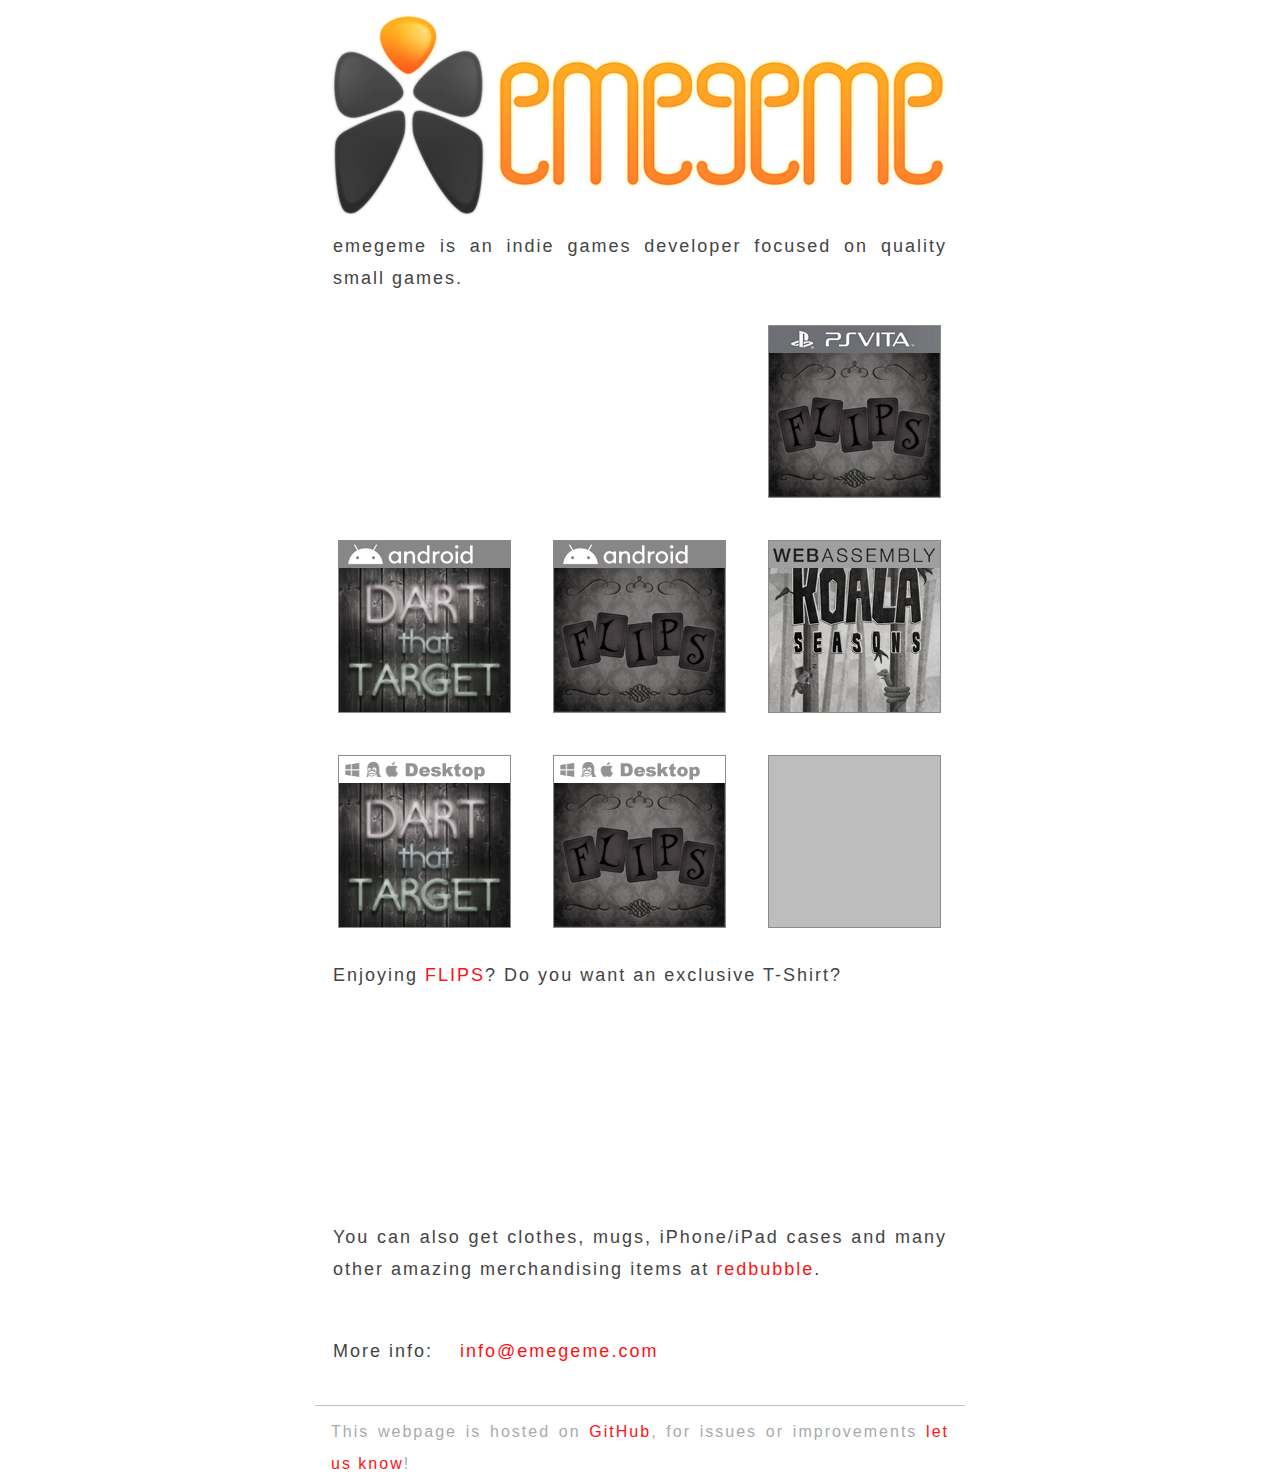
==== commit 87453e68: "Update links to https" ====
--- a/index.html
+++ b/index.html
@@ -14,8 +14,8 @@
         <!-- Facebook metatags for sharing -->
         <meta property="og:title" content="emegeme - tech and videogames development"/>
         <meta property="og:image:type" content="image/png" />
-        <meta property="og:image" content="http://www.emegeme.com/common/emegeme_icon.png"/>
-        <meta property="og:url" content="http://www.emegeme.com" />
+        <meta property="og:image" content="https://www.emegeme.com/common/emegeme_icon.png"/>
+        <meta property="og:url" content="https://www.emegeme.com" />
         <meta property="og:site_name" content="emegeme"/>
         <meta property="og:description" content="emegeme is an indie games developer, focused on creating quality small games."/>
 
@@ -23,7 +23,7 @@
         <link href="common/style.css" rel="stylesheet" type="text/css" />
 
         <!-- jQuery JavaScript Library -->
-        <script src="http://code.jquery.com/jquery-1.10.0.min.js" type="text/javascript"></script>
+        <script src="https://code.jquery.com/jquery-3.6.0.min.js" type="text/javascript"></script>
 
         <!-- jQuery SlimBox 2 plugin -->
         <script src="common/slimbox2/js/slimbox2.js" type="text/javascript"></script>
@@ -58,16 +58,16 @@
                 <a href="tshirts/male_JustMyFries.jpg" rel="lightbox[tshirt]" title="Just My Fries TShirt (male version)"><div class="box" id="tshirt03"></div></a>
                 <a href="tshirts/female_VeganRules.jpg" rel="lightbox[tshirt]" title="Vegan Rules (female version)"><div class="box" id="tshirt04"></div></a>
                 <a href="tshirts/male_CoolPapa.jpg" rel="lightbox[tshirt]" title="Cool Papa (male version)"><div class="box" id="tshirt05"></div></a>
-                <a href="http://www.redbubble.com/people/raysan/works/15110166-hot-hot-hot" target="_blank" title="Hot Hot Hot"><div class="box" id="tshirt06"></div></a>
-                <a href="http://www.redbubble.com/people/raysan/works/15110576-coco-loco" target="_blank" title="Coco Loco"><div class="box" id="tshirt07"></div></a>
-                <a href="http://www.redbubble.com/people/raysan/works/15110454-ole-guacamole" target="_blank" title="Ole Guacamole"><div class="box" id="tshirt08"></div></a>
-                <a href="http://www.redbubble.com/people/raysan/works/15110275-lets-date" target="_blank" title="Let's Date"><div class="box" id="tshirt09"></div></a>
-                <a href="http://www.redbubble.com/people/raysan/works/15110660-peas-n-love" target="_blank" title="Peas'n'Love"><div class="box" id="tshirt10"></div></a>
+                <a href="https://www.redbubble.com/people/raysan/works/15110166-hot-hot-hot" target="_blank" title="Hot Hot Hot"><div class="box" id="tshirt06"></div></a>
+                <a href="https://www.redbubble.com/people/raysan/works/15110576-coco-loco" target="_blank" title="Coco Loco"><div class="box" id="tshirt07"></div></a>
+                <a href="https://www.redbubble.com/people/raysan/works/15110454-ole-guacamole" target="_blank" title="Ole Guacamole"><div class="box" id="tshirt08"></div></a>
+                <a href="https://www.redbubble.com/people/raysan/works/15110275-lets-date" target="_blank" title="Let's Date"><div class="box" id="tshirt09"></div></a>
+                <a href="https://www.redbubble.com/people/raysan/works/15110660-peas-n-love" target="_blank" title="Peas'n'Love"><div class="box" id="tshirt10"></div></a>
                 <div class="box" id="tshirt00"></div>
                 <div class="box" id="tshirt00"></div>
             </div>
             
-            <p>You can also get clothes, mugs, iPhone/iPad cases and many other amazing merchandising items at <a href="http://www.redbubble.com/people/raysan">redbubble</a>.</p>
+            <p>You can also get clothes, mugs, iPhone/iPad cases and many other amazing merchandising items at <a href="https://www.redbubble.com/people/raysan">redbubble</a>.</p>
             
             <div id="down_container">
                 <div id="contact">
@@ -84,12 +84,12 @@
             </div>
         </div>
 
-        <!-- GOOGLE ANALYTICS - New Asynchronous Snippet -->
+        <!-- Google Analytics -->
         <script>
             (function(i,s,o,g,r,a,m){i['GoogleAnalyticsObject']=r;i[r]=i[r]||function(){
             (i[r].q=i[r].q||[]).push(arguments)},i[r].l=1*new Date();a=s.createElement(o),
             m=s.getElementsByTagName(o)[0];a.async=1;a.src=g;m.parentNode.insertBefore(a,m)
-            })(window,document,'script','http://www.google-analytics.com/analytics.js','ga');
+            })(window,document,'script','https://www.google-analytics.com/analytics.js','ga');
 
             ga('create', 'UA-30797022-1', 'emegeme.com');
             ga('send', 'pageview');
--- a/common/style.css
+++ b/common/style.css
@@ -14,14 +14,7 @@
 
 body {
   margin: 0 auto;
-  background-color: rgb(225,225,225);
   background-repeat: no-repeat; 
-  background-image: linear-gradient(bottom, rgb(225,225,225) 5%, rgb(255,255,255) 53%);
-  background-image: -o-linear-gradient(bottom, rgb(225,225,225) 5%, rgb(255,255,255) 53%);
-  background-image: -moz-linear-gradient(bottom, rgb(225,225,225) 5%, rgb(255,255,255) 53%);
-  background-image: -webkit-linear-gradient(bottom, rgb(225,225,225) 5%, rgb(255,255,255) 53%);
-  background-image: -ms-linear-gradient(bottom, rgb(225,225,225) 5%, rgb(255,255,255) 53%);
-  background-image: -webkit-gradient(linear, left bottom, left top, color-stop(0.05, rgb(225,225,225)), color-stop(0.53, rgb(255,255,255)));
   text-align: center;
 }
 
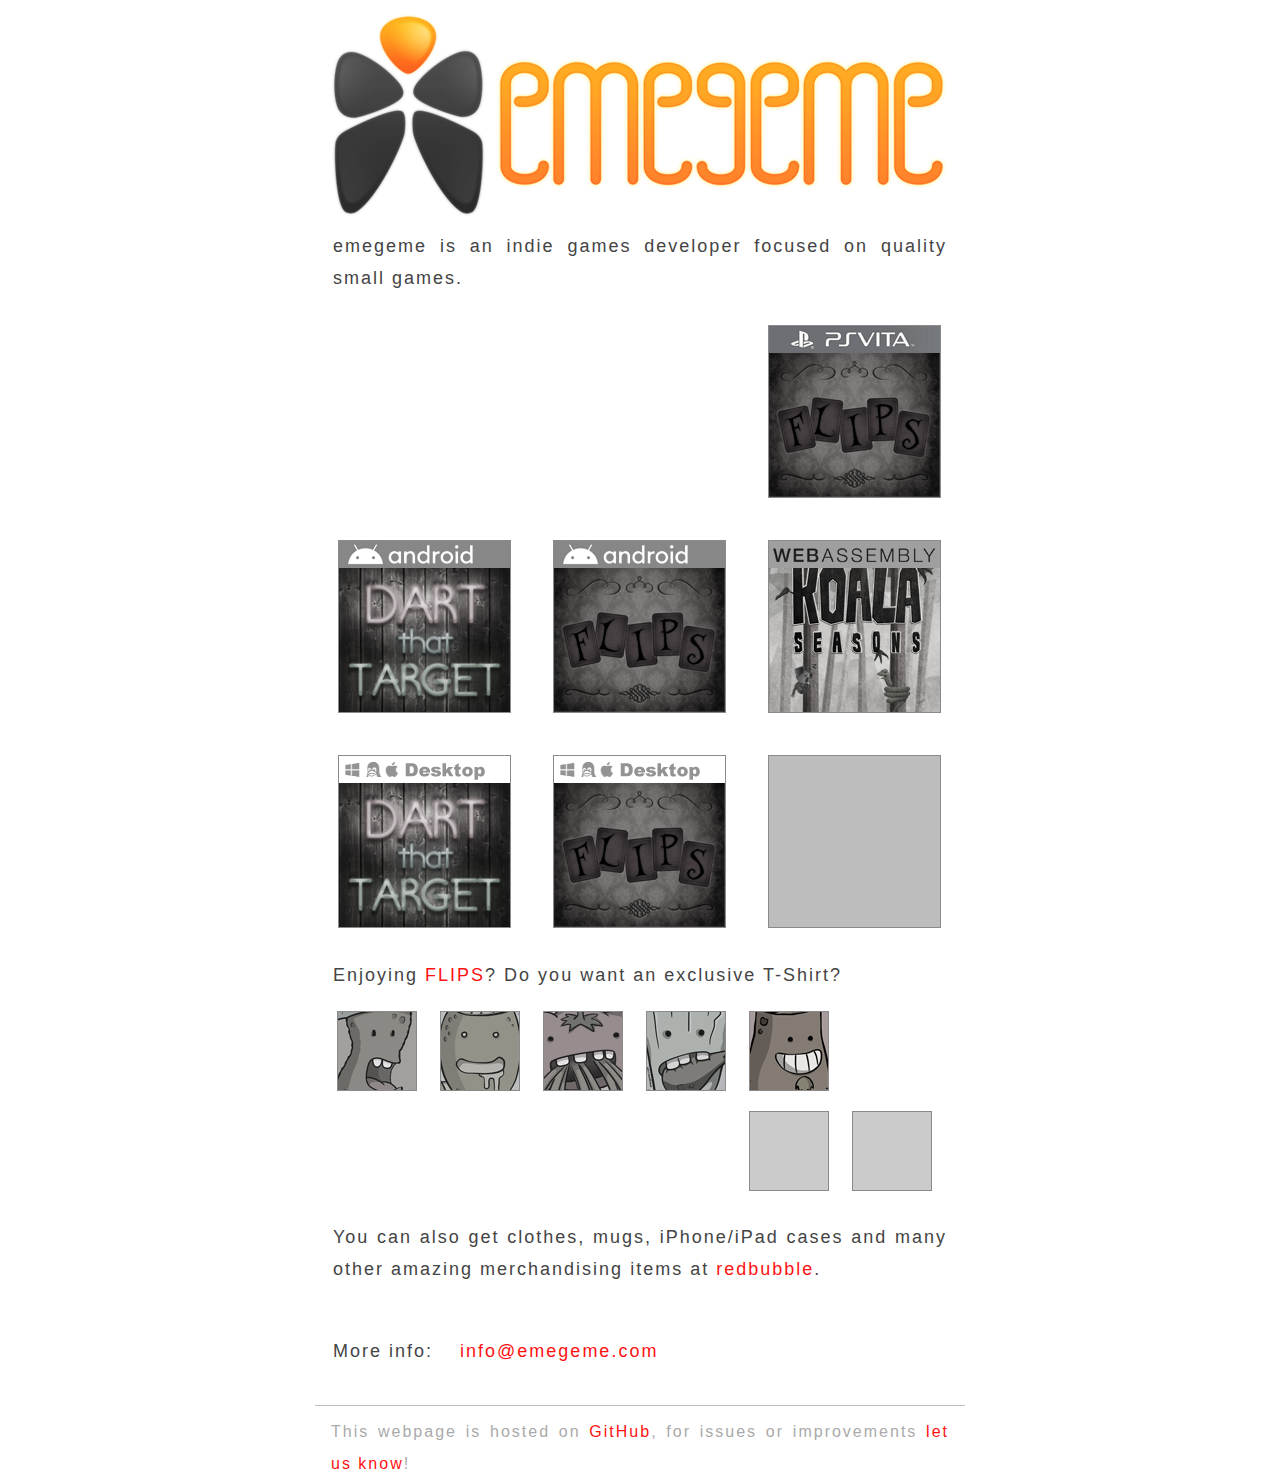
==== commit 3dac75d3: "Update index.html" ====
--- a/index.html
+++ b/index.html
@@ -28,7 +28,6 @@
         <!-- jQuery SlimBox 2 plugin -->
         <script src="common/slimbox2/js/slimbox2.js" type="text/javascript"></script>
         <link rel="stylesheet" href="common/slimbox2/css/slimbox2.css" type="text/css" />
-        
     </head>
 
     <body>
@@ -83,17 +82,6 @@
                 <p>This webpage is hosted on <a href="https://github.com/emegeme/emegeme.com">GitHub</a>, for issues or improvements <a href="https://github.com/emegeme/emegeme.com/issues">let us know</a>!</p>
             </div>
         </div>
-
-        <!-- Google Analytics -->
-        <script>
-            (function(i,s,o,g,r,a,m){i['GoogleAnalyticsObject']=r;i[r]=i[r]||function(){
-            (i[r].q=i[r].q||[]).push(arguments)},i[r].l=1*new Date();a=s.createElement(o),
-            m=s.getElementsByTagName(o)[0];a.async=1;a.src=g;m.parentNode.insertBefore(a,m)
-            })(window,document,'script','https://www.google-analytics.com/analytics.js','ga');
-
-            ga('create', 'UA-30797022-1', 'emegeme.com');
-            ga('send', 'pageview');
-        </script>
     </body>
 </html>
 
